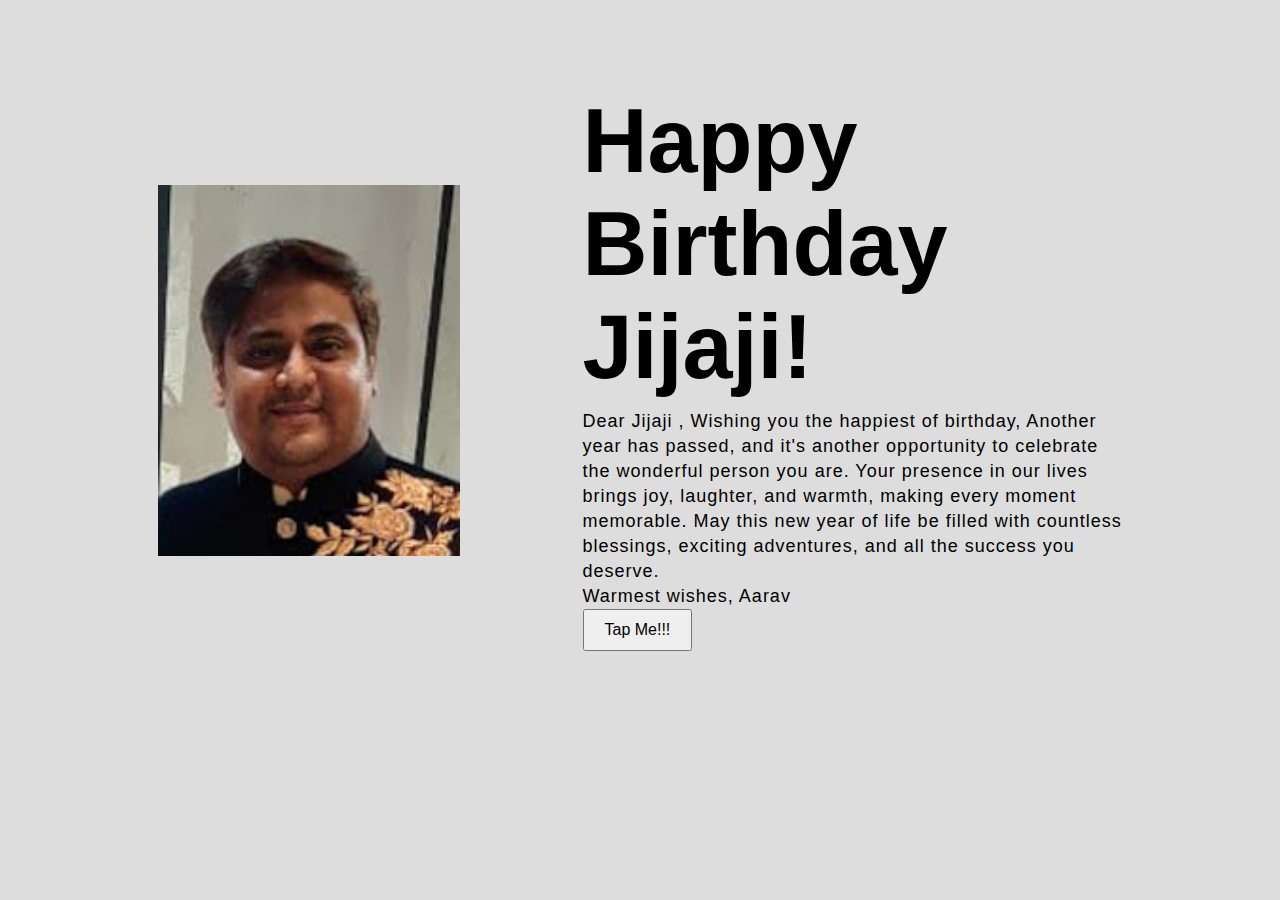
==== index.html @ c3c47668 "Add files via upload" ====
<!DOCTYPE html>

<html lang="en">
<head>
  <meta charset="UTF-8">
  <meta name="viewport" content="width=device-width, initial-scale=1.0">
  <meta http-equiv="X-UA-Compatible" content="ie=edge">
 <title> Happy Birthday! </title>
  
  <link rel="stylesheet" href="para.css">
  <script src="onclick.js"></script>
</head>
<body>
  <section class="about-us">
    <div class="about">
      <img src="img.jpeg" class="pic">
      <div class="text">
        <h2>Happy Birthday Jijaji!</h2>
        
          <p>Dear Jijaji ,

            Wishing you the happiest of birthday,
              Another year has passed, and it's another opportunity to celebrate the wonderful person you are.
               Your presence in our lives brings joy, laughter, and warmth, making every moment memorable.
                May this new year of life be filled with countless blessings, exciting adventures, and all the success you deserve.
                <br>
                Warmest wishes,
                Aarav</p>
      
                <button class="custom-button" onclick="submit()">Tap Me!!!</button>
        
      </div>
    </div>
  </section>
</body>
</html>
---- para.css ----
.body{
  background-color: #ddd;
}

@import url('https://fonts.googleapis.com/css2?family=Poppins:wght@200;300;400;500&display=swap');

*{
  margin: 0;
  padding: 0;
  box-sizing: border-box;
  font-family: 'Poppins', sans-serif;
}
.about-us{
  height: 100vh;
  width: 100%;
  padding: 90px 0;
  background: #ddd;
}
.pic{
  height: auto;
  width:  302px;
}
.about{
  width: 1130px;
  max-width: 85%;
  margin: 0 auto;
  display: flex;
  align-items: center;
  justify-content: space-around;
}
.text{
  width: 540px;
}
.text h2{
  font-size: 90px;
  font-weight: 600;
  margin-bottom: 10px;

}
.text h5{
  font-size: 22px;
  font-weight: 500;
  margin-bottom: 20px;
}
span{
  color: #4070f4;
}
.text p{
  font-size: 18px;
  line-height: 25px;
  letter-spacing: 1px;
}

.custom-button {
  color: black;
  padding: 10px 20px; 
  font-size: 16px;   
}
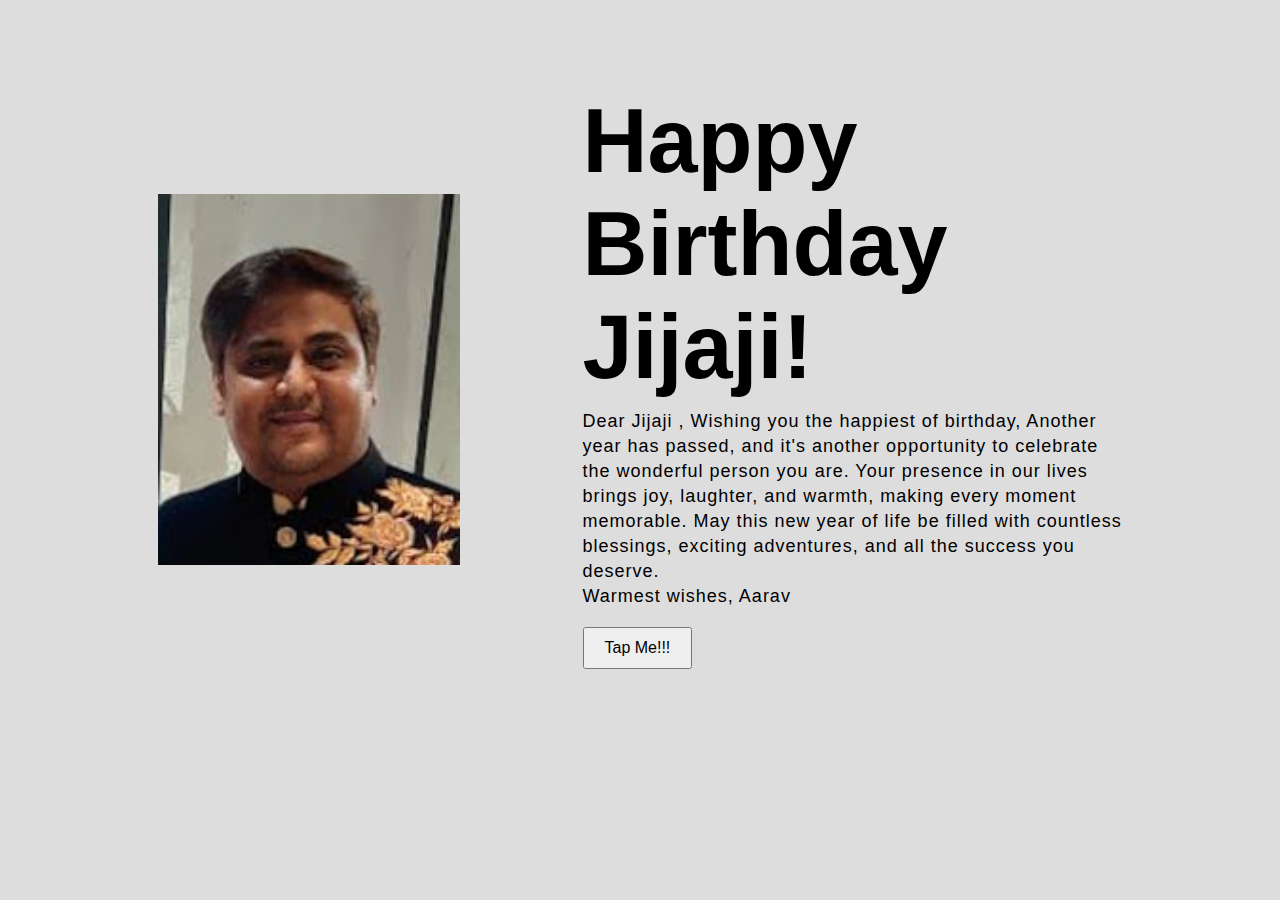
==== commit 448f3b4e: "Update index.html" ====
--- a/index.html
+++ b/index.html
@@ -26,11 +26,11 @@
                 <br>
                 Warmest wishes,
                 Aarav</p>
-      
+            <br>
                 <button class="custom-button" onclick="submit()">Tap Me!!!</button>
         
       </div>
     </div>
   </section>
 </body>
-</html>+</html>
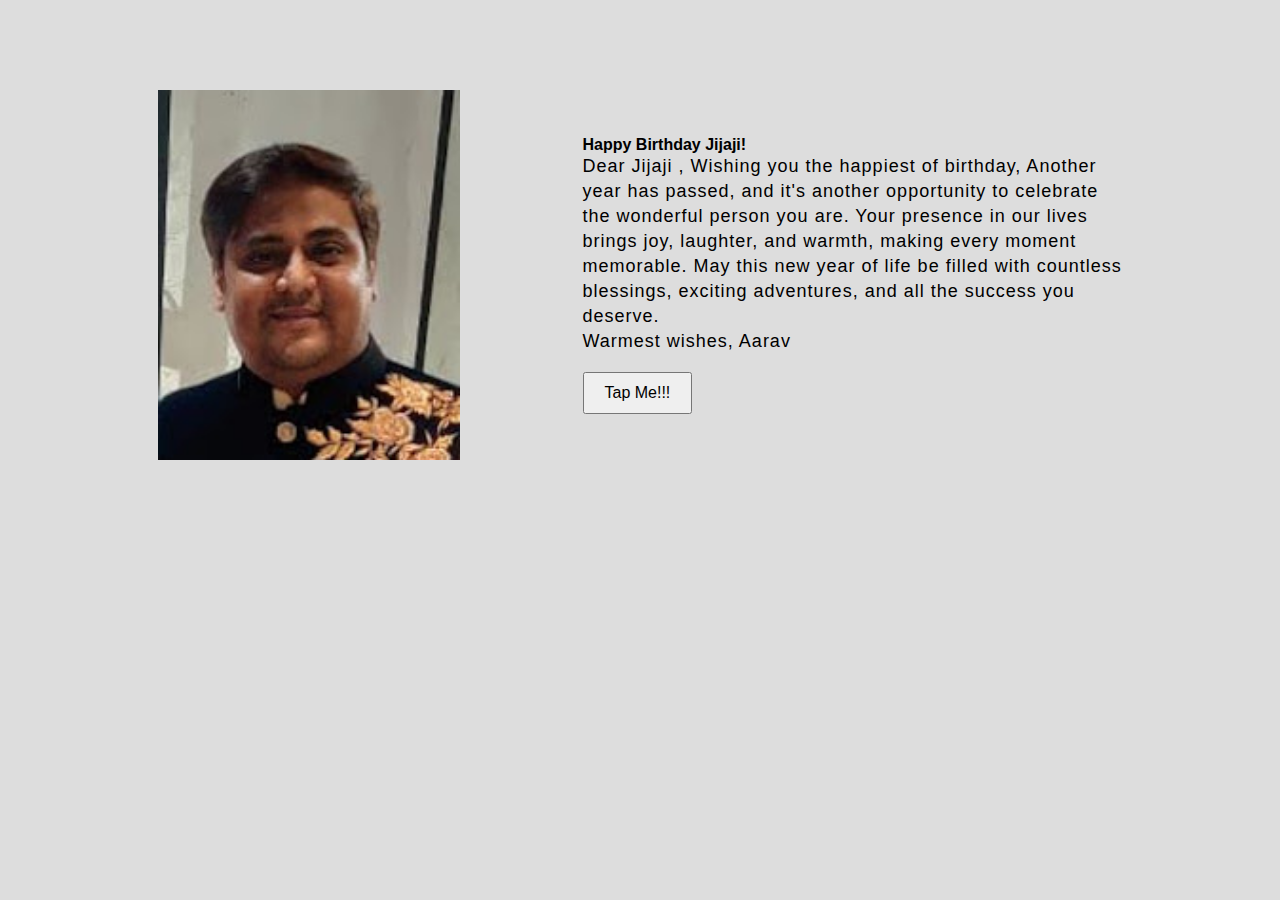
==== commit e6ab7b3c: "Update index.html" ====
--- a/index.html
+++ b/index.html
@@ -15,7 +15,7 @@
     <div class="about">
       <img src="img.jpeg" class="pic">
       <div class="text">
-        <h2>Happy Birthday Jijaji!</h2>
+        <h4>Happy Birthday Jijaji!</h4>
         
           <p>Dear Jijaji ,
 
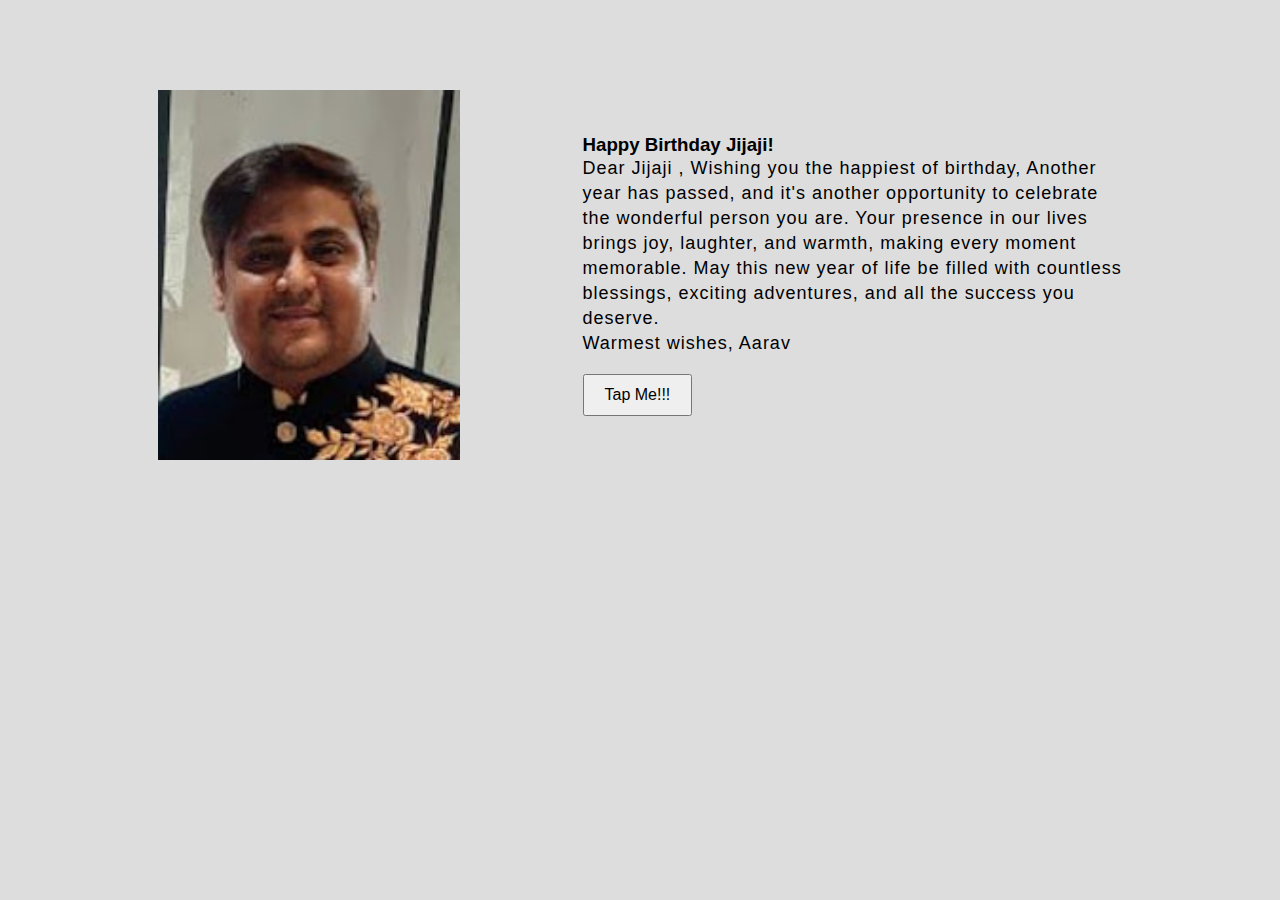
==== commit 7bc3e0c5: "Update index.html" ====
--- a/index.html
+++ b/index.html
@@ -15,17 +15,20 @@
     <div class="about">
       <img src="img.jpeg" class="pic">
       <div class="text">
-        <h4>Happy Birthday Jijaji!</h4>
+        <h3>Happy Birthday Jijaji!</h3>
         
           <p>Dear Jijaji ,
 
             Wishing you the happiest of birthday,
-              Another year has passed, and it's another opportunity to celebrate the wonderful person you are.
-               Your presence in our lives brings joy, laughter, and warmth, making every moment memorable.
-                May this new year of life be filled with countless blessings, exciting adventures, and all the success you deserve.
+            Another year has passed, and it's another opportunity to 
+            celebrate the wonderful person you are.
+            Your presence in our lives brings joy, laughter, and warmth, 
+            making every moment memorable.
+            May this new year of life be filled with countless blessings, 
+            exciting adventures, and all the success you deserve.
                 <br>
-                Warmest wishes,
-                Aarav</p>
+            Warmest wishes,
+            Aarav</p>
             <br>
                 <button class="custom-button" onclick="submit()">Tap Me!!!</button>
         
